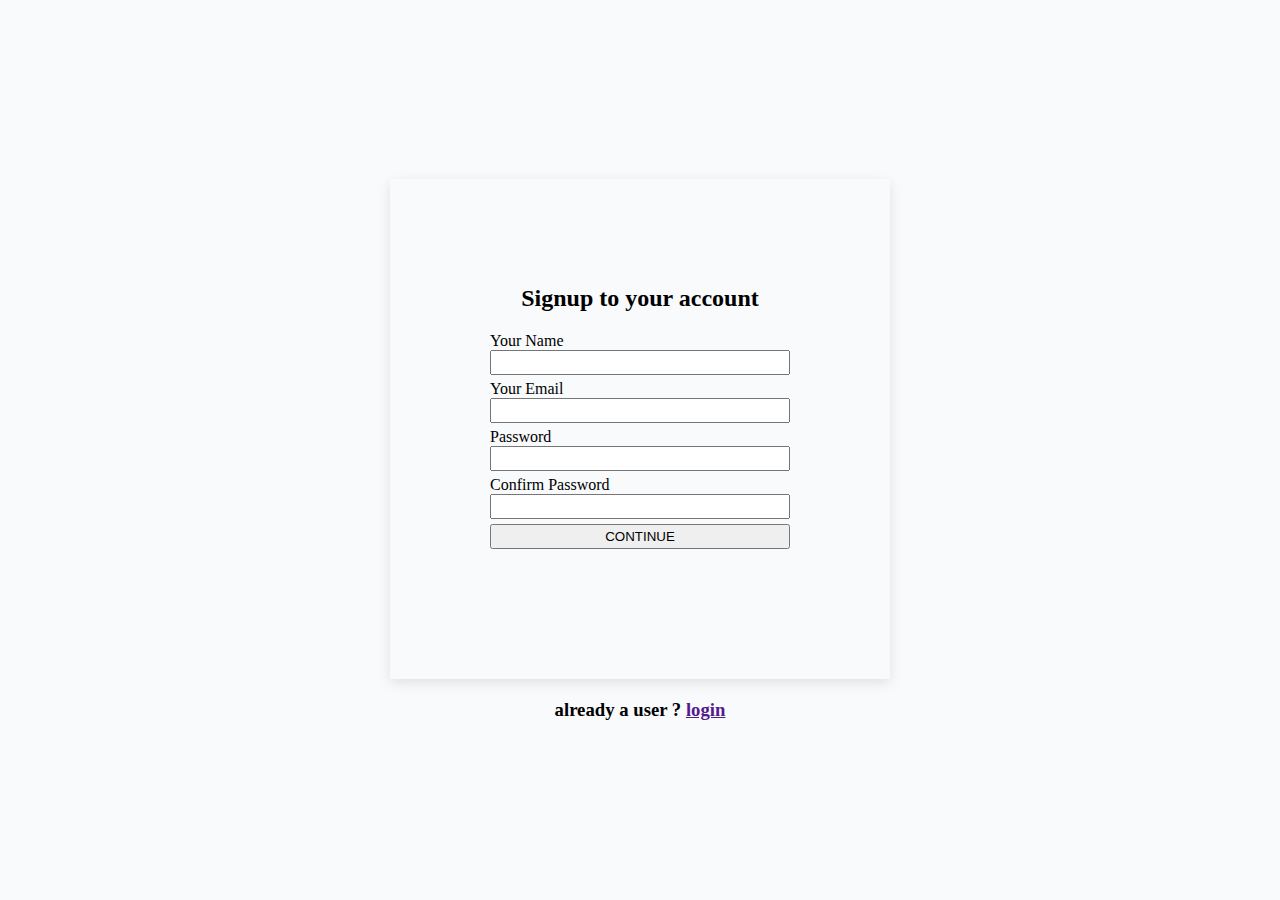
==== index.html @ 137fab5e "y first commit" ====
<!DOCTYPE html>
<html lang="en">
<head>
    <meta charset="UTF-8">
    <meta name="viewport" content="width=device-width, initial-scale=1.0">
    <title>Document</title>
    <link rel="stylesheet" href="style.css">
</head>
<body>
    
    
    <div class="main">
        <div class="container">
            <h2>Signup to your account</h2>
            <form class="signup" action="">
              
                <div>
                    <label for="">Your Name</label>
                </div>
                <input type="text" id="name">
                
                <div>
                    <label for="">Your Email</label>
                </div>
                <input type="email" id="email">
                <div>
                    <label for="">Password</label>
                </div>
                <input type="password" id="password">
                <div>
                    <label for="">Confirm Password</label>
                </div>
                <input type="password" id="confirm-password">
                <div>
                    <button id="signupBtn" class="btn" type="submit">CONTINUE</button>
                </div> 
            </form>
            <div id="error">

            </div>
        </div>
        <div><h3>already a user ? <a href="">login</a></h3></div>
        
    </div>
    
    <script src="script.js"></script>
</body>
</html>
---- style.css ----
*{
    padding: 0;
    margin: 0;
    box-sizing: border-box;
}

.main{
    width: 100vw;
    height: 100vh;
    display: flex;
    flex-direction: column;
    align-items: center;
    justify-content: center;
    background-color: #F8FAFC;
    gap:20px;
}


.container{
    display: flex;
    flex-direction: column;
    gap:20px;
    box-shadow: rgba(0, 0, 0, 0.1) 0px 4px 12px;
    width: 500px;
    height: 500px;
    align-items: center;
    justify-content: center;
}
.signup input{
   width: 300px;
   height: 25px;
   margin-bottom: 5px;
}

.btn{
    width: 300px;
    height: 25px;
    margin-bottom: 5px;
}
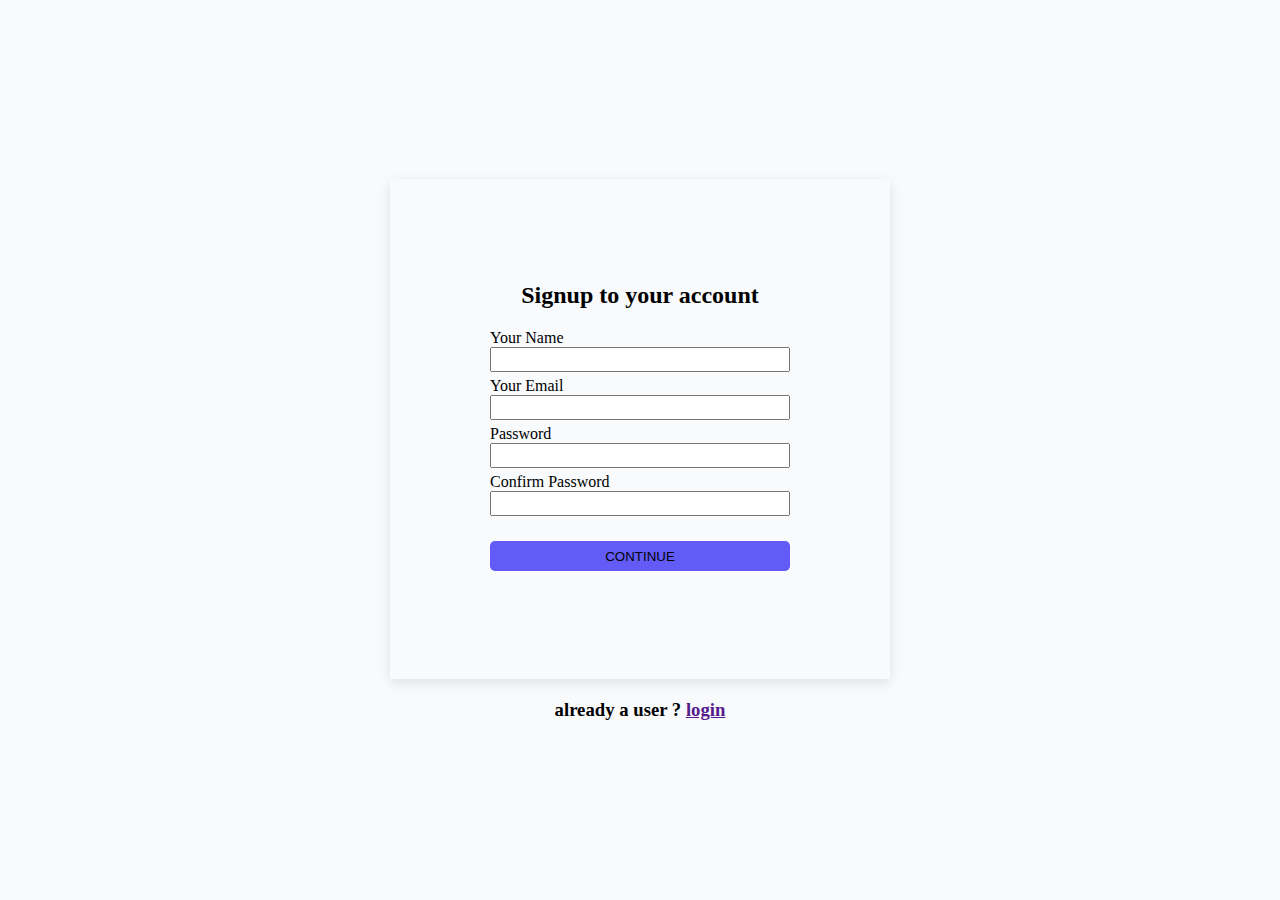
==== commit ff049585: "done" ====
--- a/index.html
+++ b/index.html
@@ -36,7 +36,7 @@
                 </div> 
             </form>
             <div id="error">
-
+                 Error will show here
             </div>
         </div>
         <div><h3>already a user ? <a href="">login</a></h3></div>
--- a/style.css
+++ b/style.css
@@ -34,6 +34,22 @@
 
 .btn{
     width: 300px;
-    height: 25px;
+    height: 30px;
     margin-bottom: 5px;
+    background-color: #625BF7;
+    border: none;
+    border-radius: 5px;
+    margin-top:20px;
+}
+
+#error{
+    width: 400px;
+    display: none;
+    align-items: center;
+    justify-content: center;
+    height: 20px;
+    color: blue;
+    font-weight: 800;
+    line-height: 20px;
+    letter-spacing: 1px;
 }